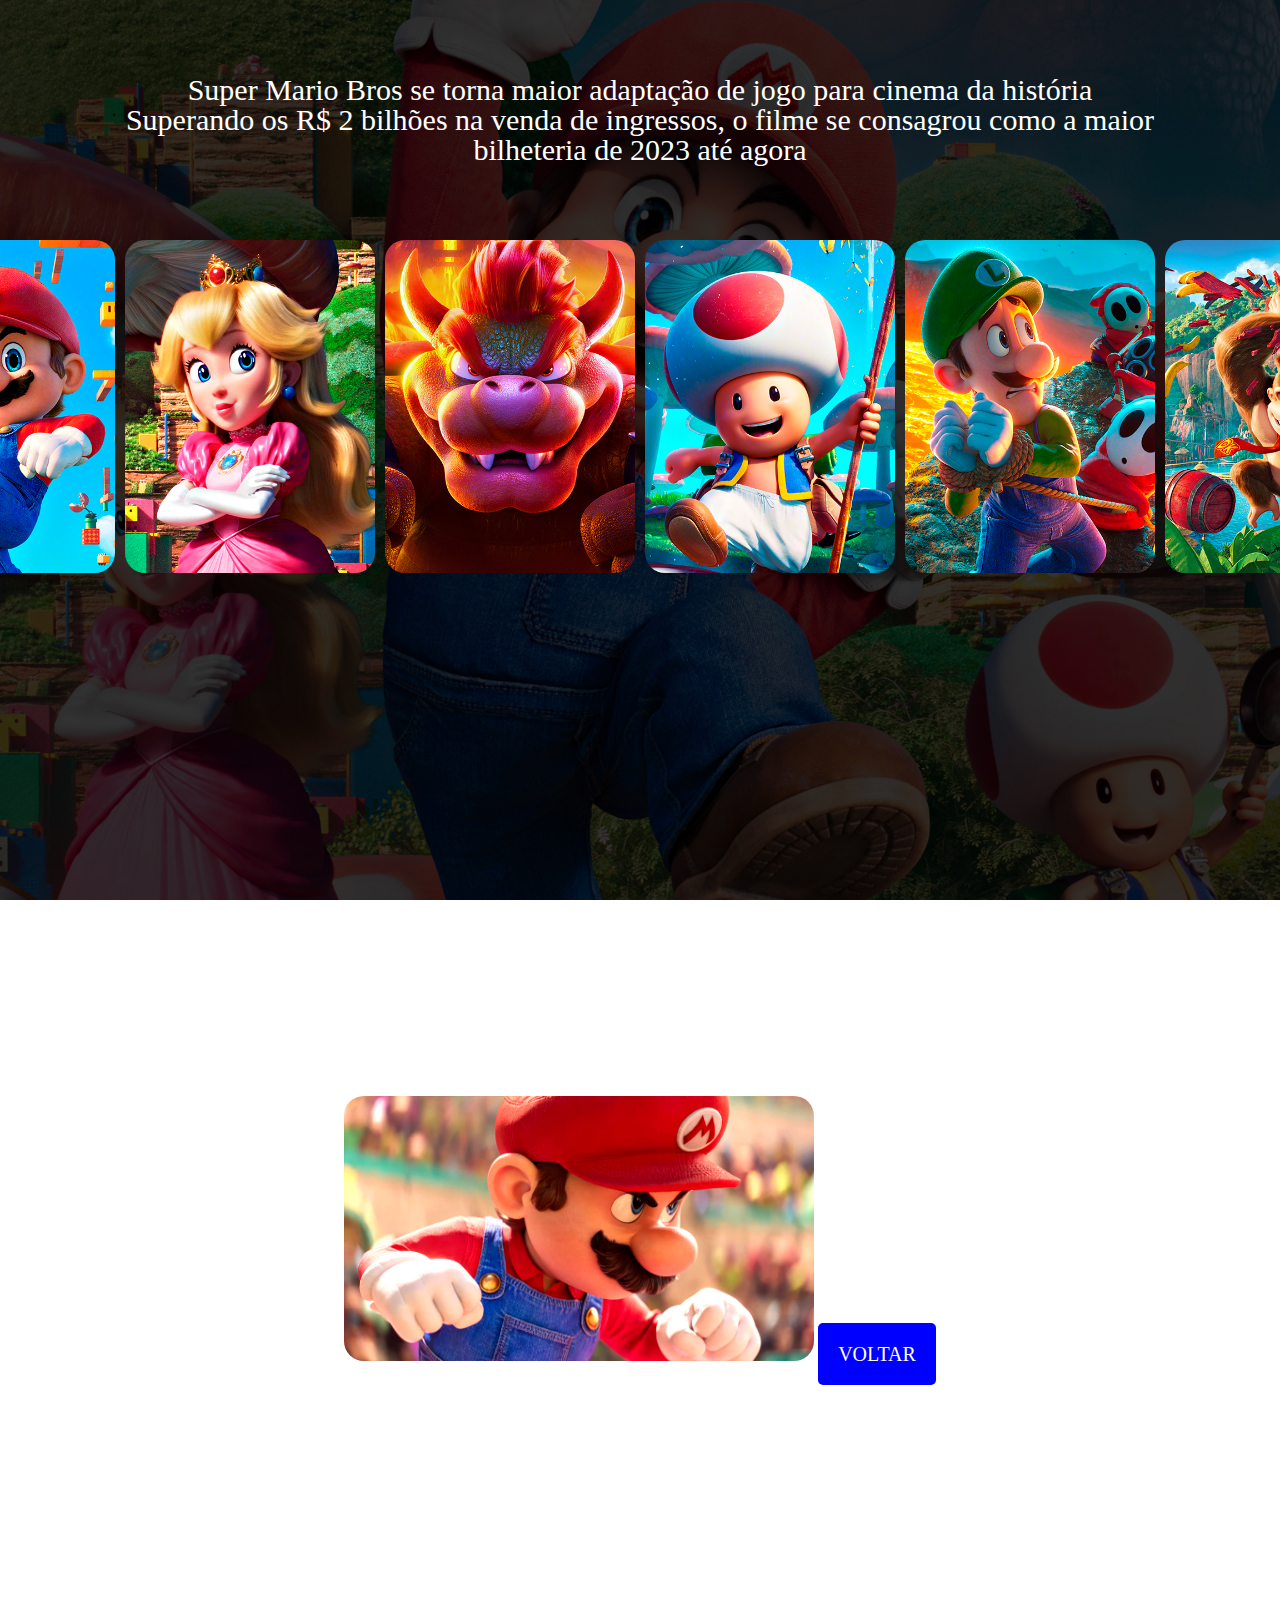
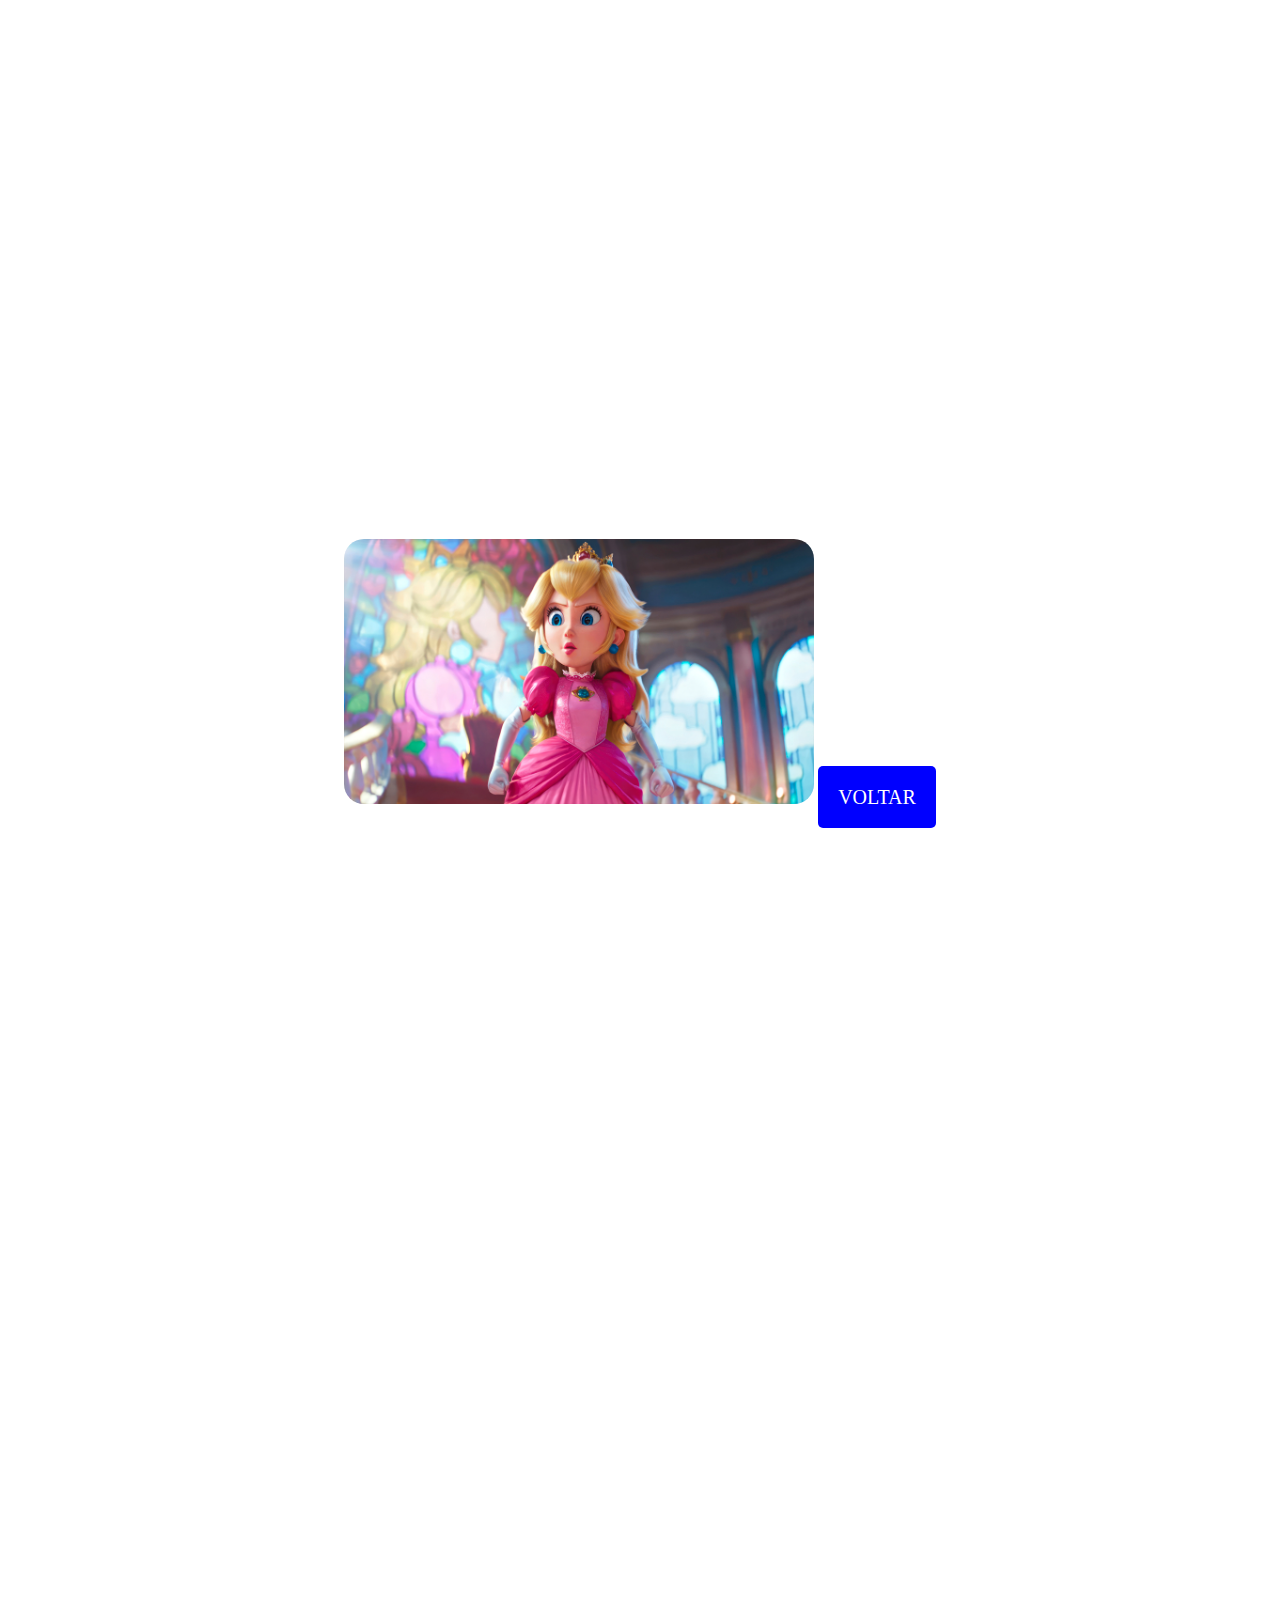
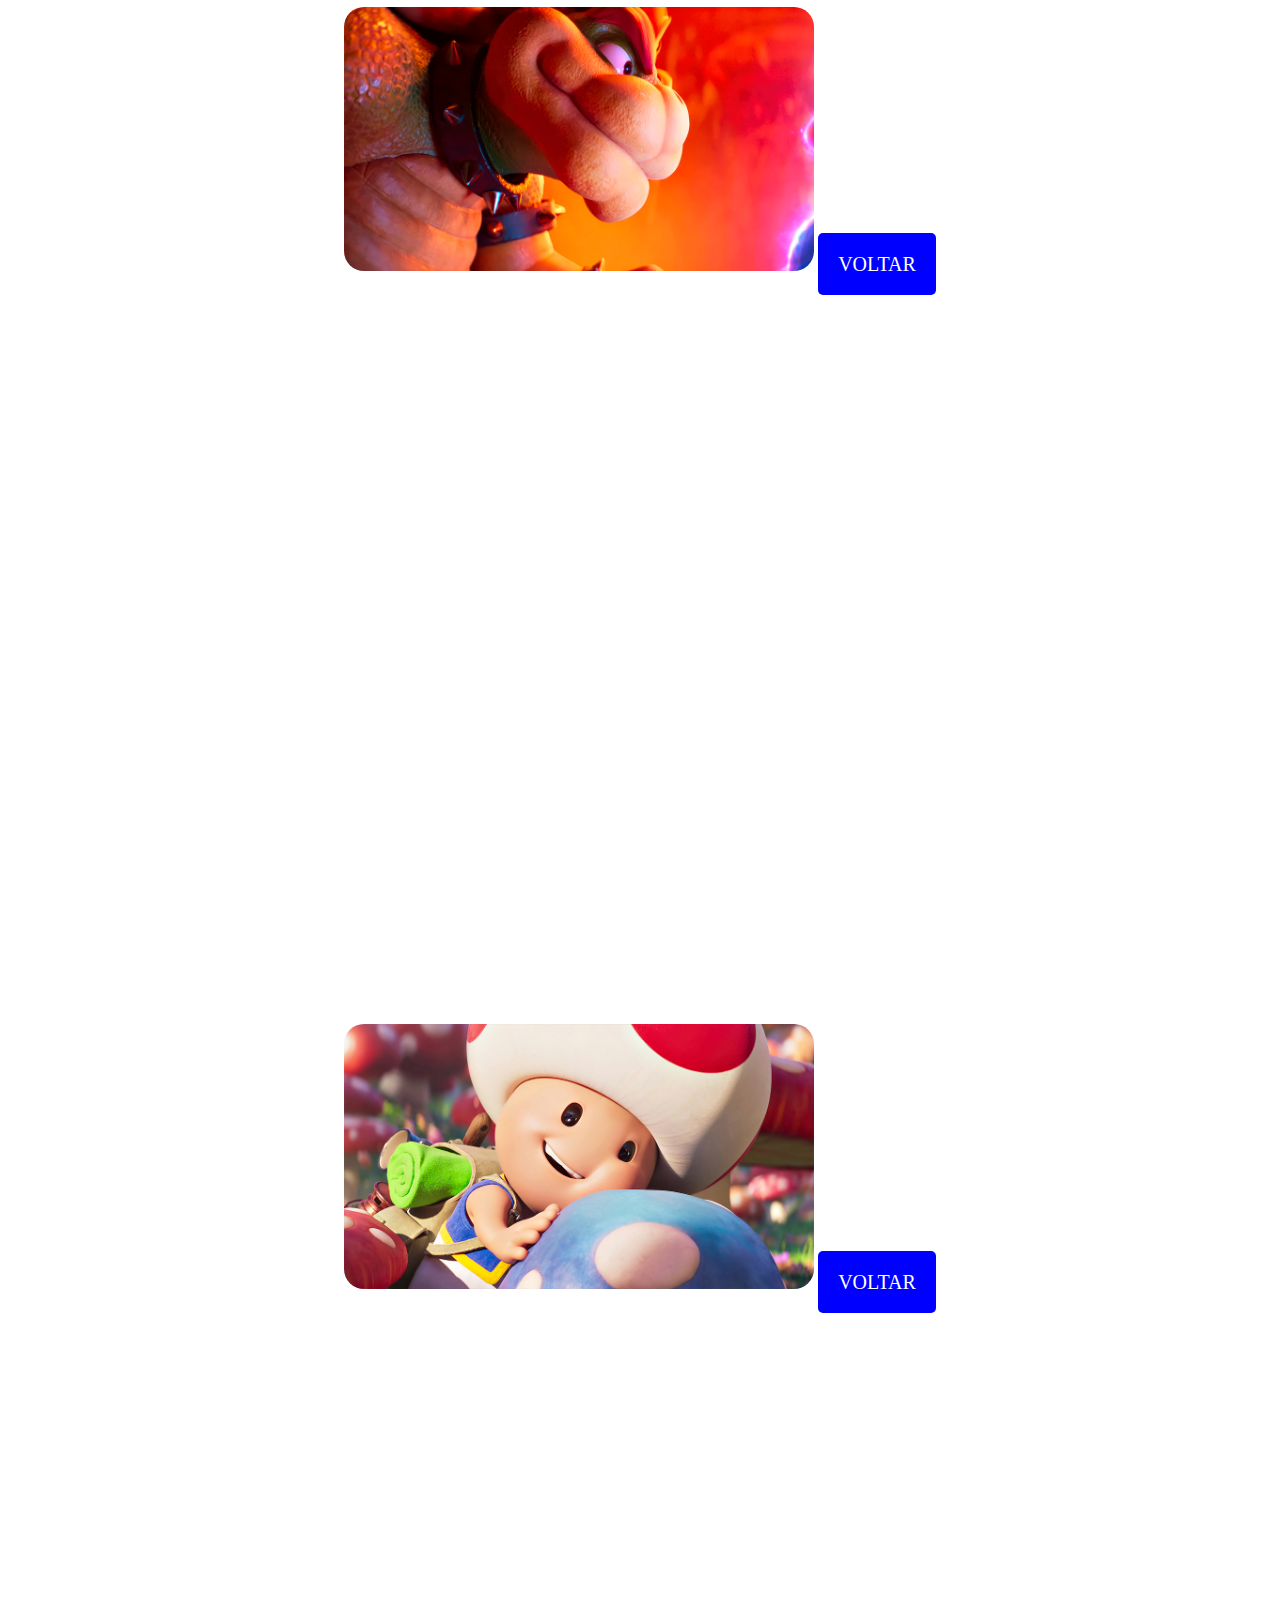
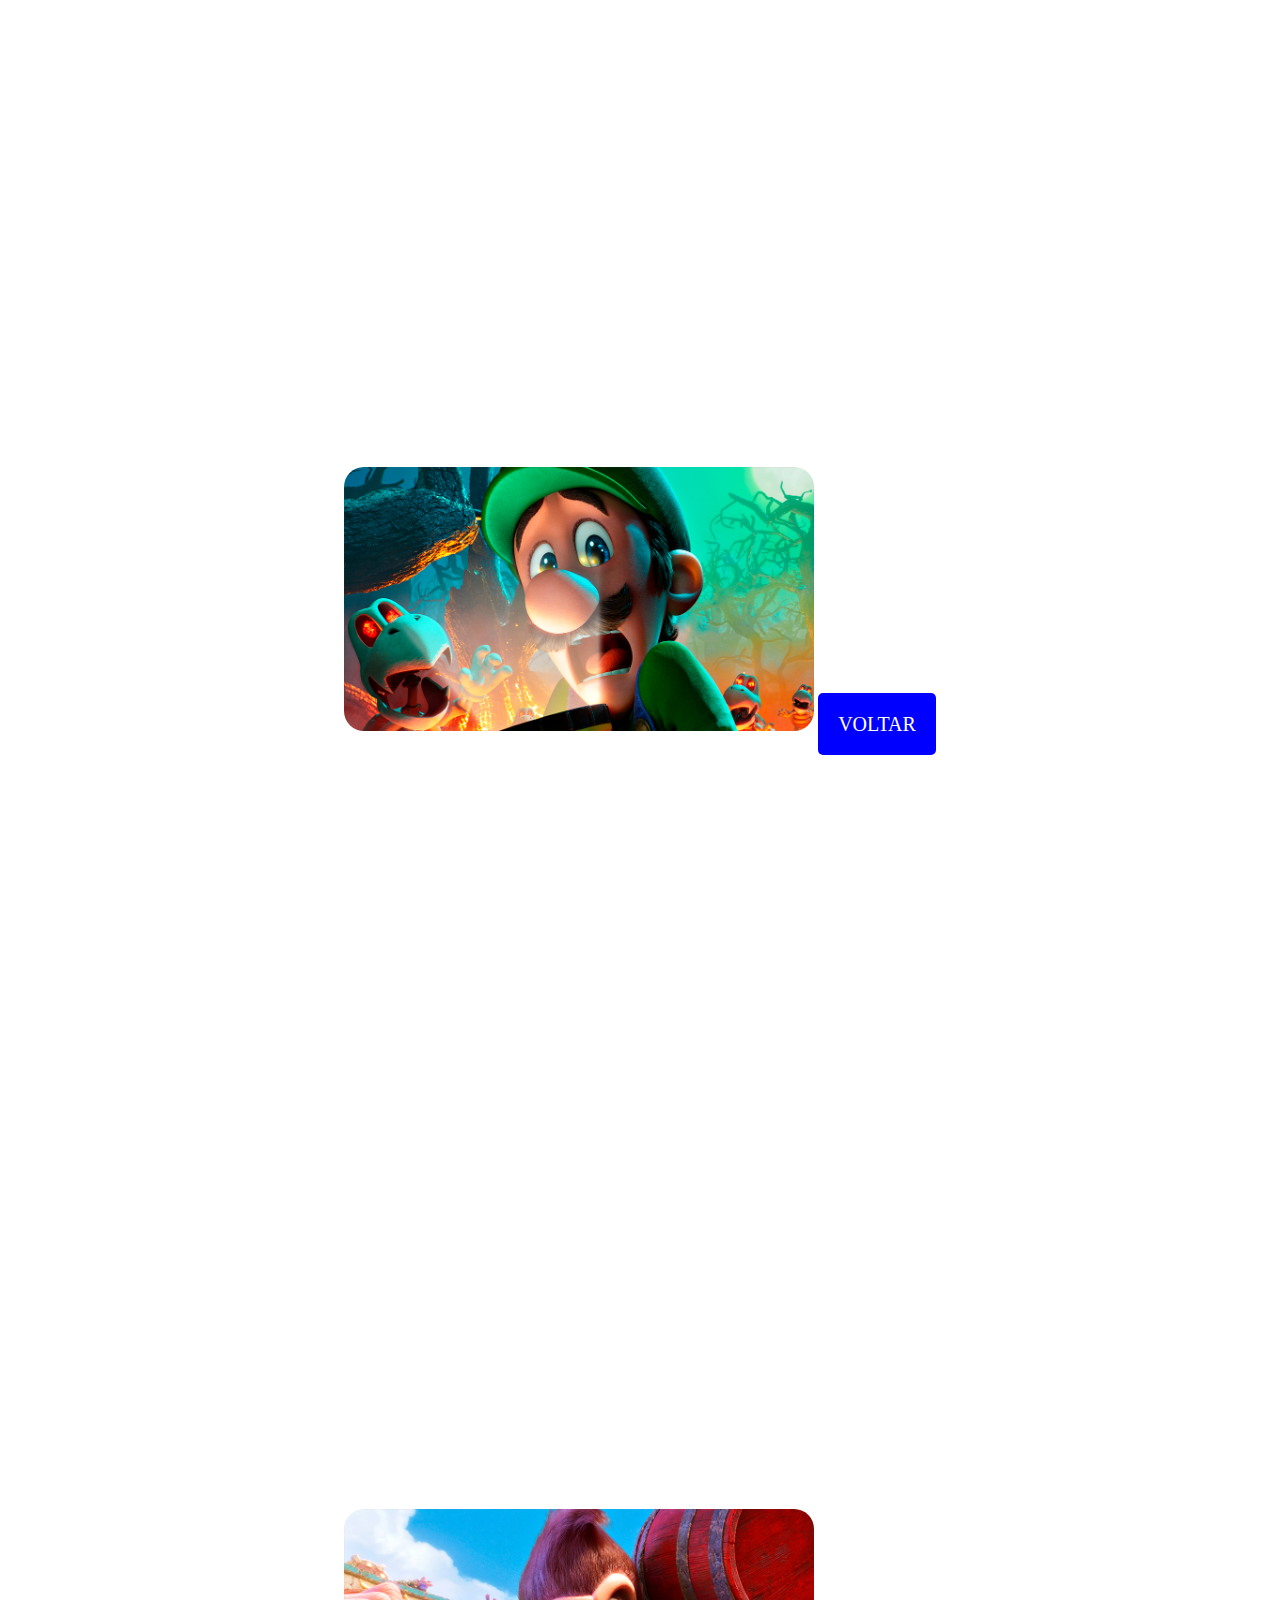
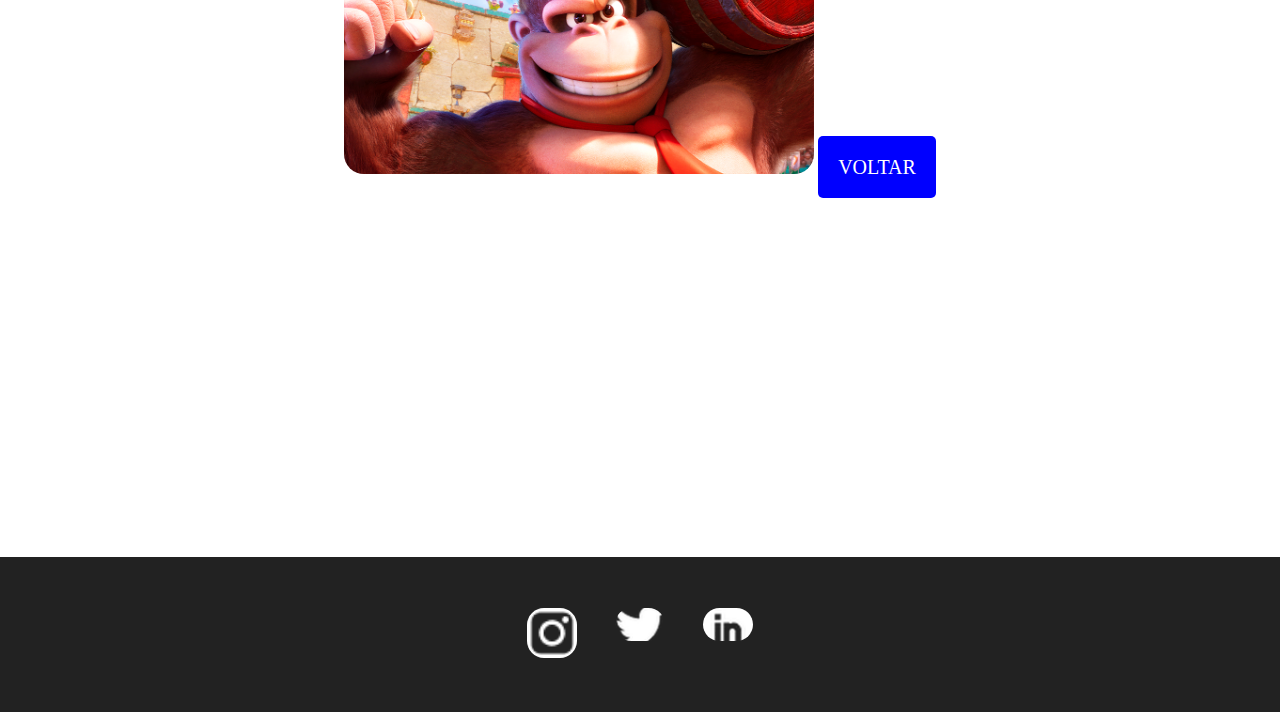
==== abertura_ok.html @ 6191c2c0 "alterando nome dos arquivos" ====
<!DOCTYPE html>
<html lang="pt-br">

<head>
    <meta charset="UTF-8">
    <meta http-equiv="X-UA-Compatible" content="IE=edge">
    <meta name="viewport" content="width=device-width, initial-scale=1.0">
    <title>Super Mario Bros</title>
    <link rel="stylesheet" href="style.css">
    <link rel="stylesheet" href="reset.css">
    <link rel="icon" href="mario_icon.png">
</head>

<body>

    <div class="mario" id="principal"> 
        <h1>Super Mario Bros se torna maior adaptação de jogo para cinema da história</h1>

        <h2> Superando os R$ 2 bilhões na venda de ingressos, o filme se consagrou como a maior bilheteria de 2023 até
            agora</h2>
    </div>

    <div class="imagens">
        <div>
        <a href="#mario"> <img src="mario.jpg" alt="" /></a>
        </div>
        <div>
            <a href="#peach"><img src="peach.jpg" alt="" /></a>
        </div>
        <div>
            <a href="#browser"><img src="browser.jpg" alt="" /></a>
        </div>
        <div>
            <a href="#toad"><img src="toad.jpg" alt="" /></a>
        </div>
        <div>
            <a href="#luigi"><img src="luigi.jpg" alt="" /></a>
        </div>
    <div>
        <a href="#donkey"> <img src="donkey.jpg" alt=""></a>
            </div>
    </div>

   
    <div class="persona" id="mario">
        <h1>MÁRIO</h1>
        <img src="mario_2.jpg" alt="" />
        <a href="#principal">VOLTAR</a>
    <P>Mario é o protagonista da série Mario Bros. Ele é um encanador corajoso e destemido que embarca em várias aventuras para salvar o Reino dos Cogumelos e resgatar a Princesa Peach. Mario é conhecido por seu boné vermelho, macacão azul e bigode espesso. Ele é um personagem versátil, capaz de pular em plataformas, derrotar inimigos e coletar power-ups para ganhar habilidades especiais. Mario é carismático, determinado e está sempre pronto para enfrentar desafios. Ele se tornou um ícone dos videogames e é amado por milhões de fãs ao redor do mundo.</P>
    </div>


    <div class="persona" id="peach">
        <h1>PRINCESA PEACH</h1>
        <img src="peach_2.jpg" alt="" />
        <a href="#principal">VOLTAR</a>
        <P> A Princesa Peach é uma personagem fundamental na série Mario Bros. Ela é a governante do Reino dos Cogumelos e constantemente se encontra em apuros, sendo sequestrada pelo vilão Bowser. Peach é retratada como uma princesa graciosa e gentil, com longos cabelos loiros e um vestido rosa icônico. Apesar de sua aparente vulnerabilidade, ela também mostra uma grande determinação e coragem ao enfrentar os desafios que surgem em seu caminho. A Princesa Peach é uma personagem carismática, amada por sua personalidade doce e por ser uma figura central na narrativa, além de ser um símbolo de esperança para Mario e Luigi em suas missões de resgate.</P>
    </div>

    <div class="persona" id="browser">
        <h1>BOWSER</h1>
        <img src="browser_2.jpg" alt="" />
        <a href="#principal">VOLTAR</a>
        <p>Bowser, também conhecido como Rei Koopa, é o principal antagonista da série Mario Bros. Ele é um grande e poderoso Koopa Troopa, com casco e chifres pontiagudos. Bowser é o líder do exército de Koopas e está constantemente tentando conquistar o Reino dos Cogumelos e sequestrar a Princesa Peach. Ele é conhecido por sua força física, habilidades de respirar fogo e por sua natureza malvada. Bowser é um adversário formidável, mas Mario e seus amigos sempre encontram uma maneira de derrotá-lo e salvar o reino.</p>
    </div>

    <div class="persona" id="toad">
        <h1>TOAD</h1>
        <img src="toad_2.jpg" alt="" />
        <a href="#principal">VOLTAR</a>
        <p> Toad é um personagem leal e corajoso da série Mario Bros. Ele é um cogumelo antropomórfico e é conhecido por sua aparência distintiva com um boné e colete. Toad é frequentemente retratado como um auxiliar de confiança de Mario e Luigi, fornecendo informações úteis e oferecendo suporte em suas aventuras. Ele é rápido e ágil, e muitas vezes é encarregado de tarefas importantes para ajudar seus amigos. Apesar de sua estatura pequena, Toad é destemido e está sempre disposto a enfrentar desafios para proteger o Reino dos Cogumelos.</p>
    </div>

    <div class="persona" id="luigi">
        <h1>LUIGI</h1>
        <img src="luigi_2.jpg" alt="" />
        <a href="#principal">VOLTAR</a>
        <p>Luigi é o irmão de Mario e um personagem coadjuvante na série Mario Bros. Ele compartilha muitas semelhanças com Mario em termos de aparência, mas é retratado como um pouco mais alto e magro. Luigi muitas vezes acompanha Mario em suas aventuras e é conhecido por seu salto alto e habilidades acrobáticas. Ele é retratado como um personagem tímido e medroso, mas, no fundo, possui uma grande coragem e determinação para ajudar seu irmão e salvar o reino. Luigi é um personagem adorável e muitos fãs apreciam sua personalidade única.</p>
    </div>

    <div class="persona" id="donkey">
        <h1>DONKEY KONG</h1>
        <img src="donkey_2.jpg" alt="" />
        <a href="#principal">VOLTAR</a>
        <p> Donkey Kong é um personagem icônico da série de jogos Mario Bros. Ele é um gorila poderoso e também é conhecido como o líder dos Kong. Inicialmente, Donkey Kong era um vilão, sequestrando a Princesa Peach, mas ao longo do tempo, ele se tornou um herói e aliado de Mario. Donkey Kong é forte, ágil e usa sua força para superar obstáculos e derrotar inimigos. Ele é conhecido por suas habilidades de escalada e por usar barris como armas. Donkey Kong é um personagem carismático e adorado pelos fãs.
        </p>
    </div>



    <footer class="footer">
        <div class="footer-social">
        <a href="#" target="_blank"> 
            <img src="insta.png" alt="instagram logo">
         </a>
        
        <a href="#">
       <img src="Group.png" alt="instagram logo">
        </a>
        <a href="#" target="_blank"> 
            <img src="Linkedin.png" alt="instagram logo">
        </a>
        
    </div>
       
        </footer>

</body>

</html>
---- style.css ----
body{
    background: url(pag_01_fundo.jpg);
   width: 100vw;
   height: 100vh;
   background-position: center;
   background-size: cover;
   background-attachment: fixed;
   margin-bottom: 200px;
}

.mario {
   color: white;
   text-align: center;
   font-family: Bebas Neue, cursive;
   font-size: 30px;
   margin: 50px;
   padding: 25px;


}

h1 {
    font-size:40px ;
    padding:10px ;
    color: white;
    padding-top: 5px;
    font-family: 'sigma' ,cursive; 
}

h2 {
    font-size:40px ;
    padding:50px ;
}

img {
    width: 250px;
    border-radius: 20px;
}

img:hover{
    width: 280px;
    vertical-align: auto; 
}

.imagens {
    display: flex;
    justify-content: center;
    gap: 10px;
    border-radius: 50px;
    vertical-align: auto;
    align-items: center;
}

.persona {
    color: white;
    margin: 150px;
    text-align: center;
    padding: 20px;
}

.persona h1 {
    margin-top: 300px;
    font-size: 50px;
    text-align: center;
    font-family: 'bebas neue' ,cursive;
}

.persona p {
    text-align: justify;
    font-size: 25px;
    font-family: 'sigma', cursive;
    color: white;
    margin: 10px;
    padding-top: 40px;
   text-align: center;
}

.persona a {
    font-size: 20px;
    text-decoration: none;
    color: white;
    background-color: blue;
    border-radius: 5px;
    padding: 20px;
    text-align: center;
    }
   
    .persona img { 
        width: 50%; 
        border-radius: 20px;
    }

.botao {
    display: flex;
    justify-content: center;
    align-items: center;
    width: 10%;
    background-color: black;
    border-radius: 10px;
}

.botao a {
    text-decoration: none;
    color: white;
    font-size: 16px;
    font-family: 'Bebas Neue', cursive;
    text-align: center;
    padding: 10px;
}

.botao img {
    display: flex;
    justify-content: center;
    align-items: center;
    margin-left: auto;
    margin-right: auto;
    width: 80%;
    padding: 10px;
}

.botao:hover {
    display: flex;
    justify-content: center;
    align-items: center;
    width: 12%;
    text-align: center;
    background-color: black;
    border-radius: 10px;
    box-shadow: 2px 2px 10px #000000;
}

.abertura{
    background: url(abertura.jpg);
    background-size: 100%;
}

.pag1 {
    display: flex;
    justify-content: center;
    align-items: center;
    width: 100%;
    border-radius: 10px;
}

.pag1 a {
    text-decoration: none;
    color: white;
    font-size: 16px;
    font-family: 'Bebas Neue', cursive;
    text-align: center;
    padding: 10px;
}

.pag1 img {
    display: flex;
    justify-content: center;
    align-items: center;
    margin-left: auto;
    margin-right: auto;
    width: 80%;
    padding: 30px;
    margin-top: 75%;
    
}

.pag1 img:hover {
    width: 300px;
    box-shadow: #705252;
}

.footer {
    font-family: "Bebas Neue"
    cursive;
    font-size: 20px;
    background-color: rgb(34, 34, 34 );
    color: white;
    display: flex;
    align-items: center;
    justify-content: center;
    padding: 3rem;
    max-width: 96rem;
    margin: 0 auto;
    flex-direction: column;
    }
    
    .footer img {
    width: 50px;
    padding: 3px;
    }
    
    .footer-social {
    display: flex;
    gap: 2rem;
    }
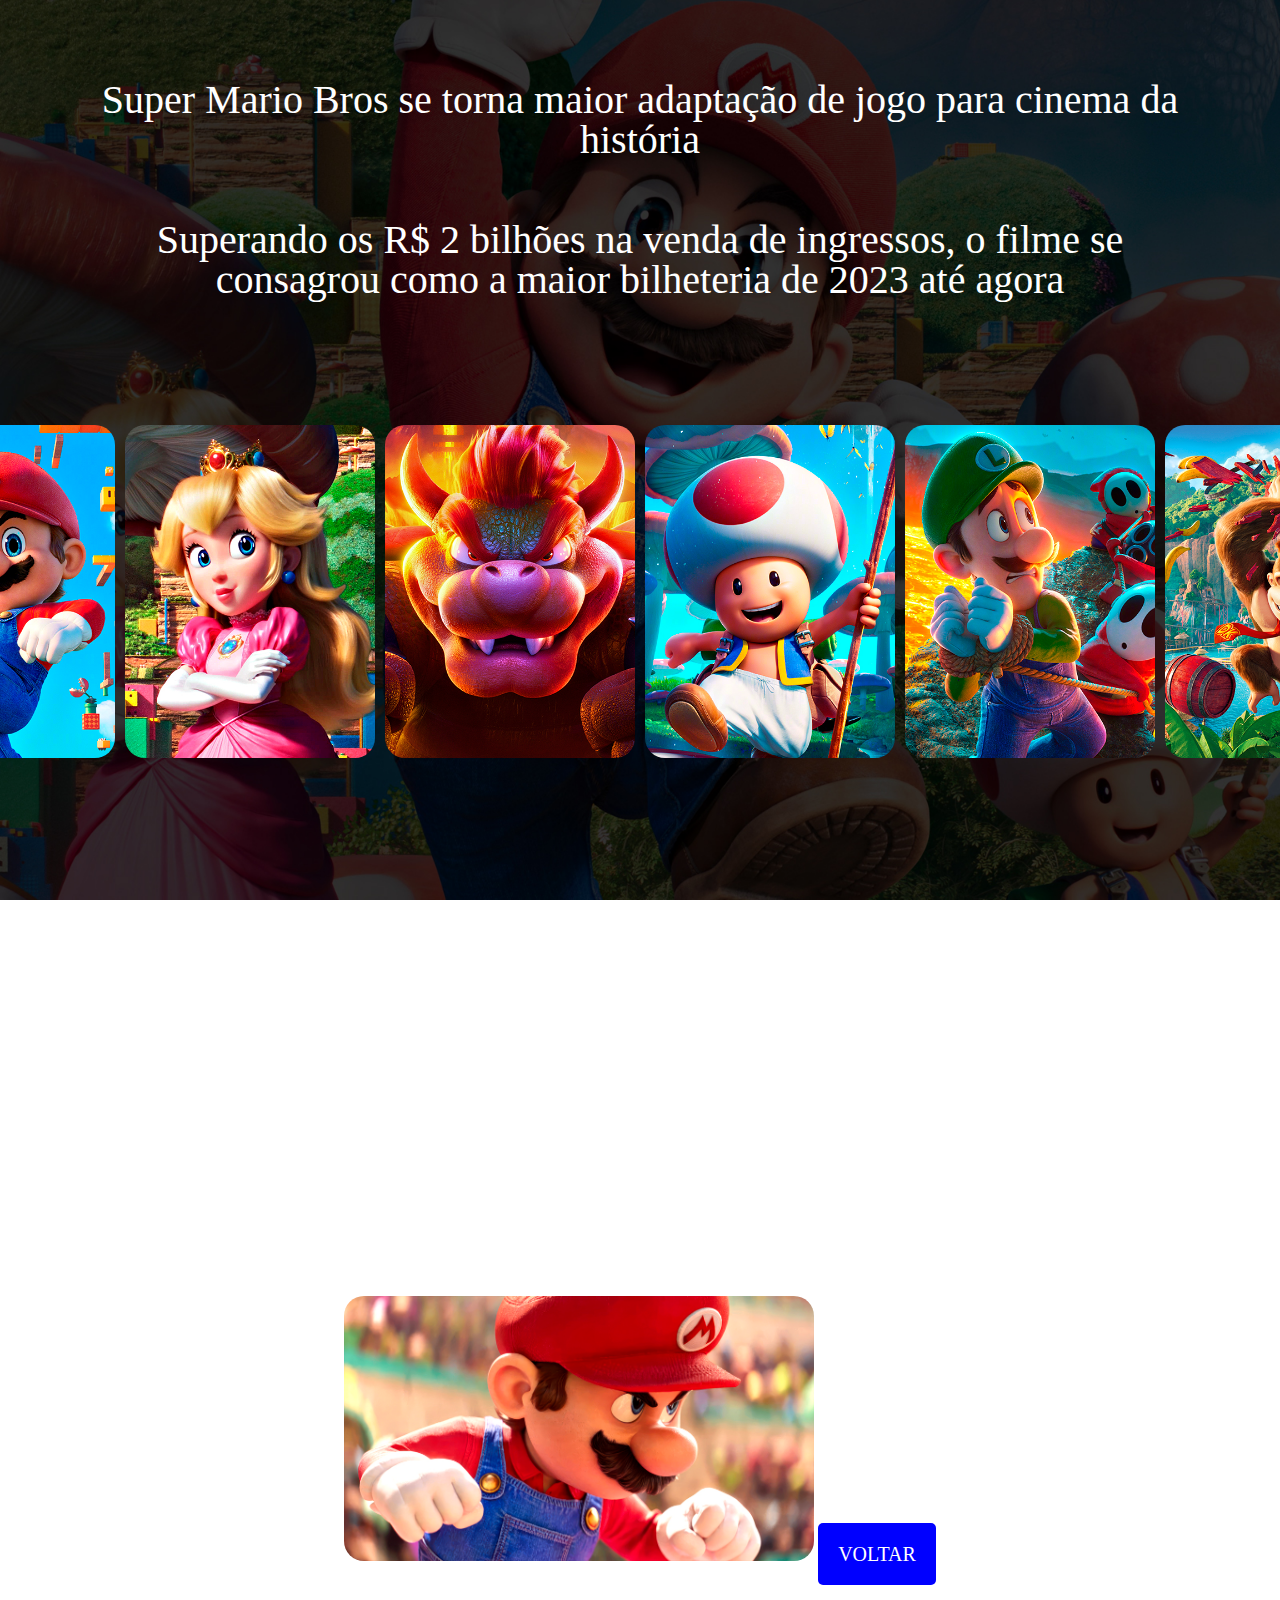
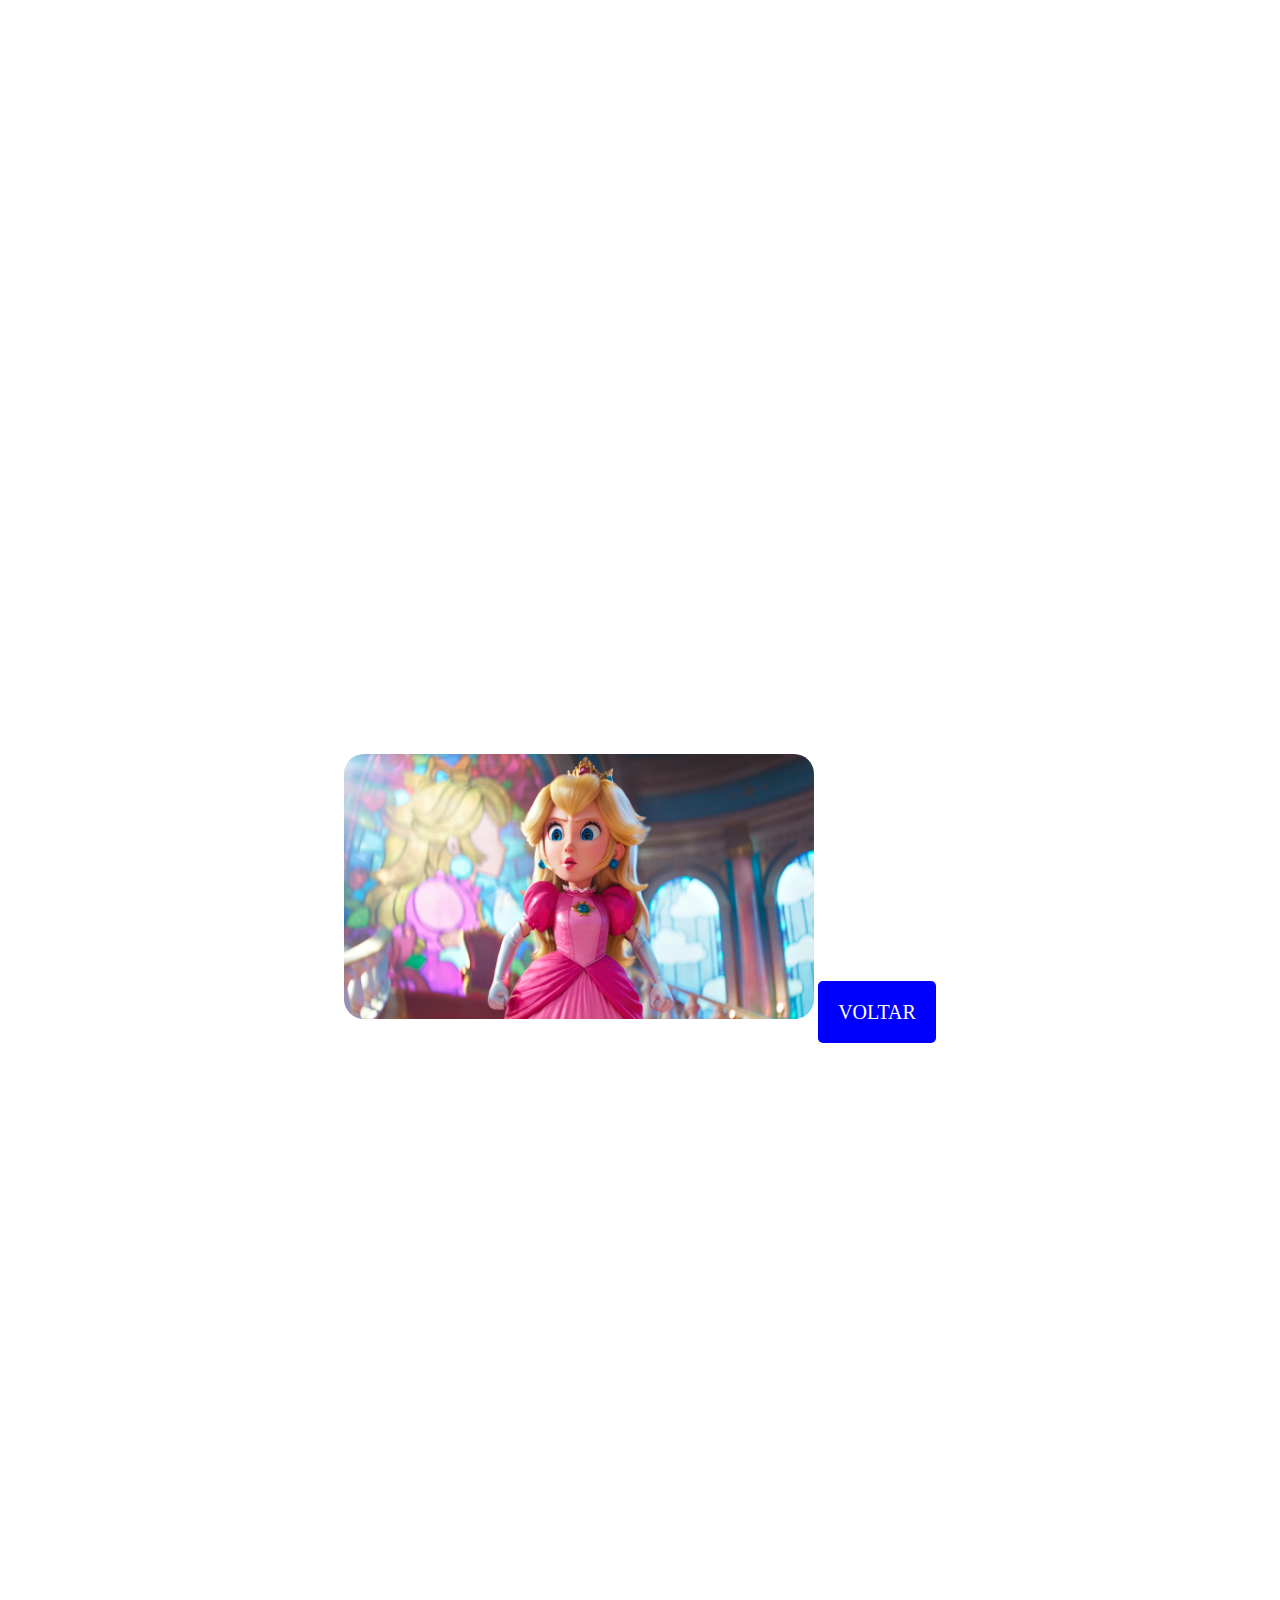
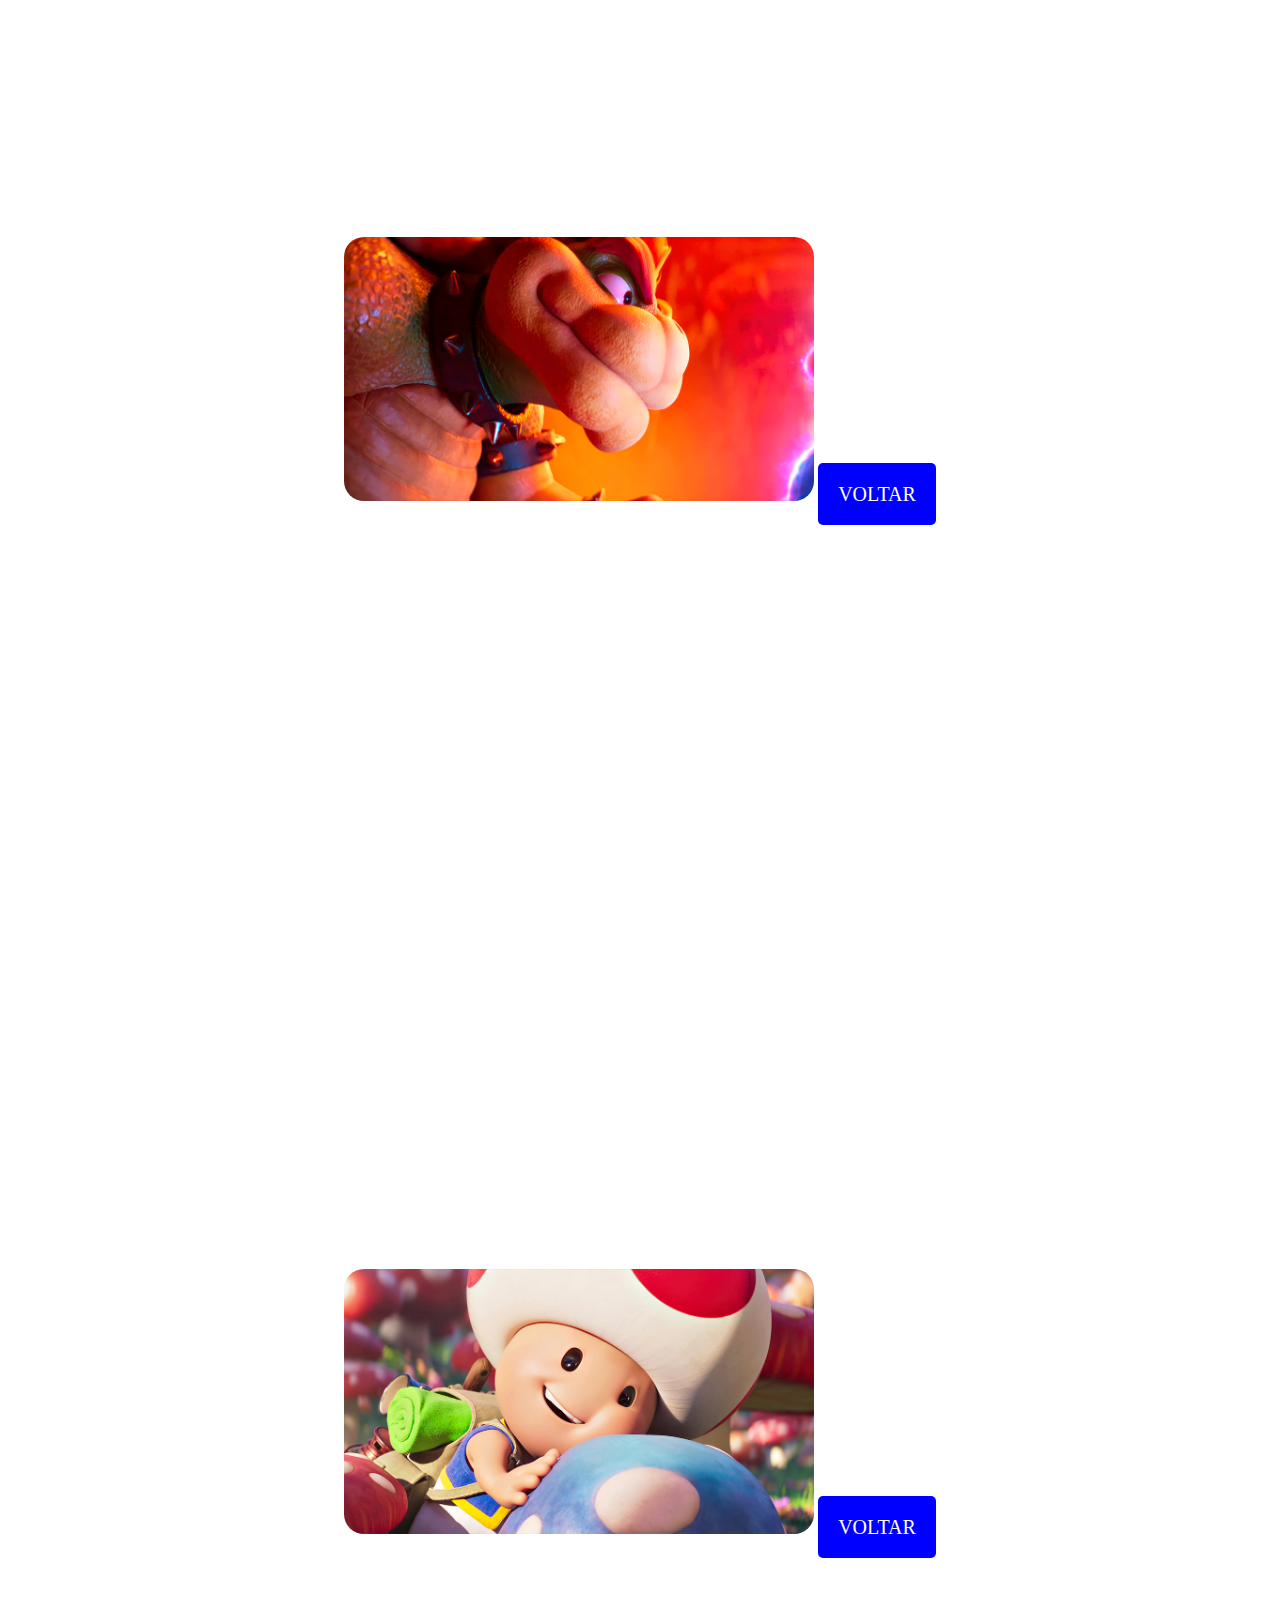
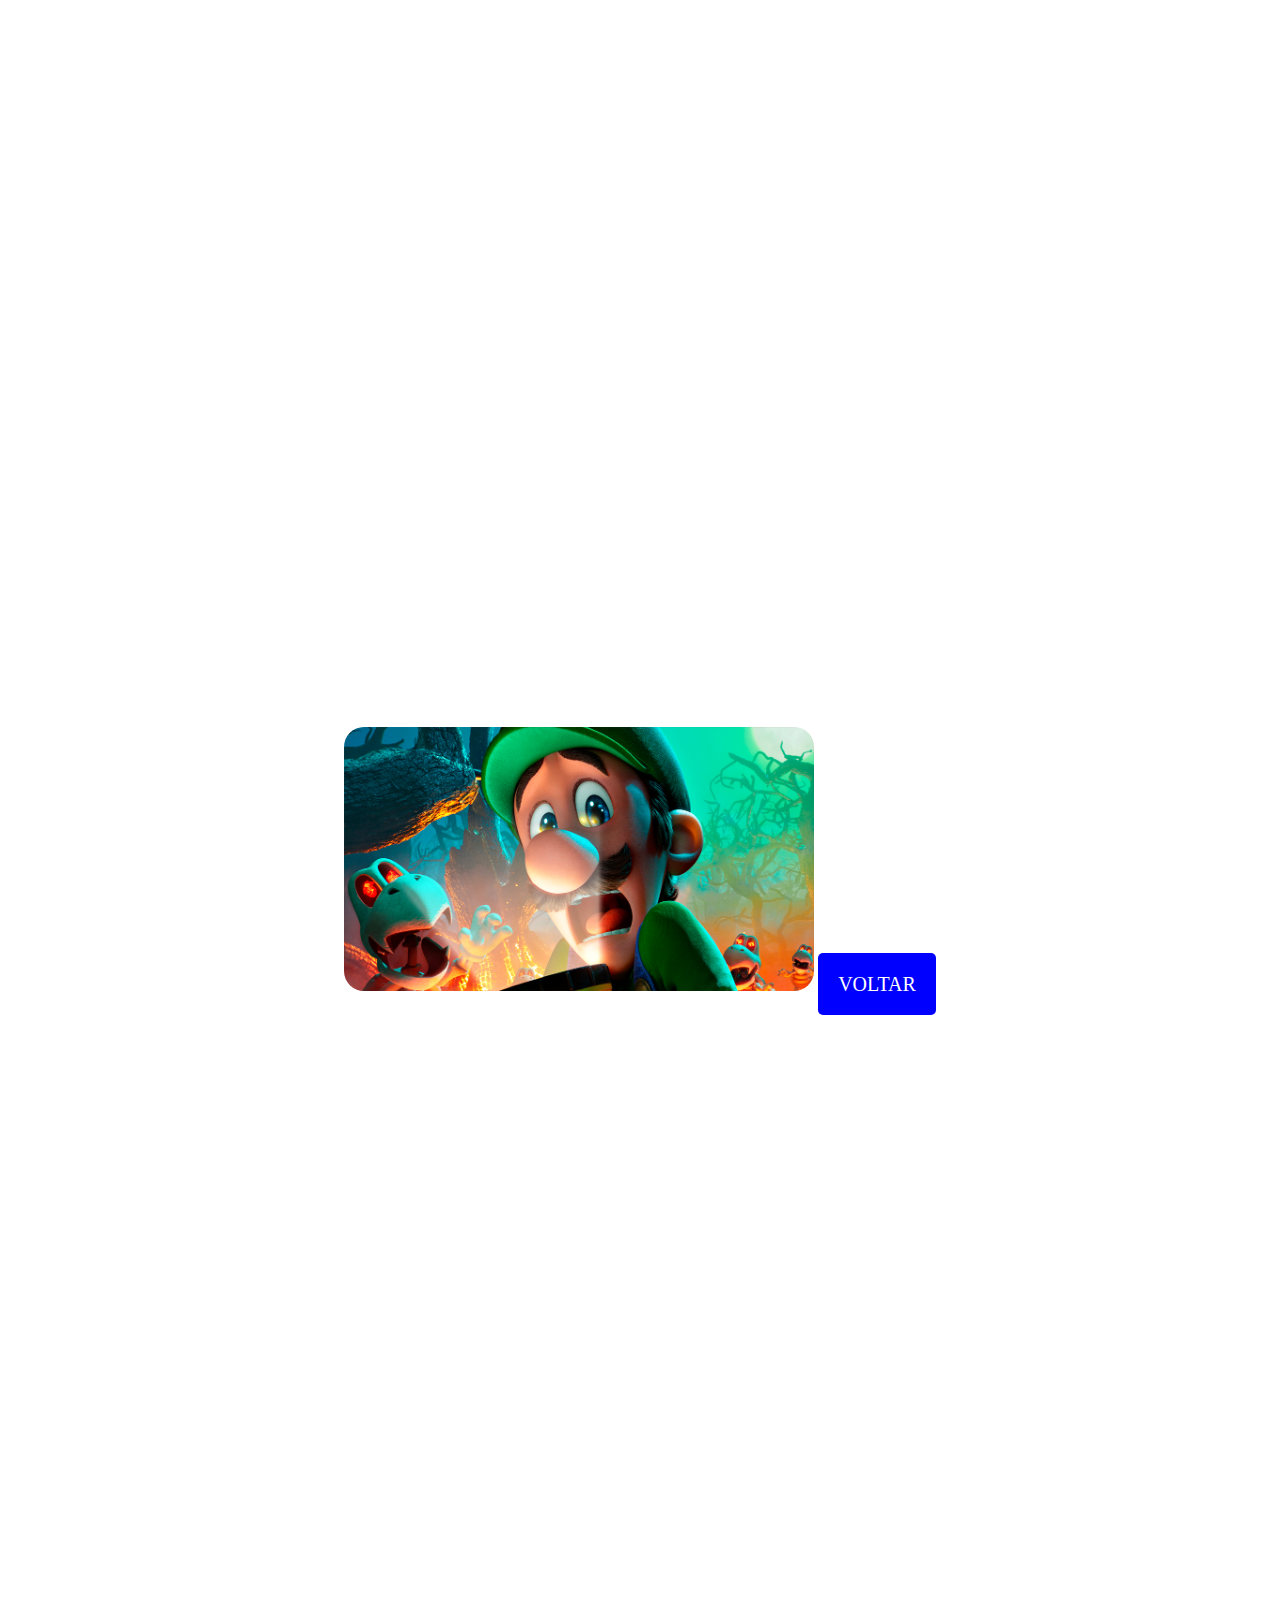
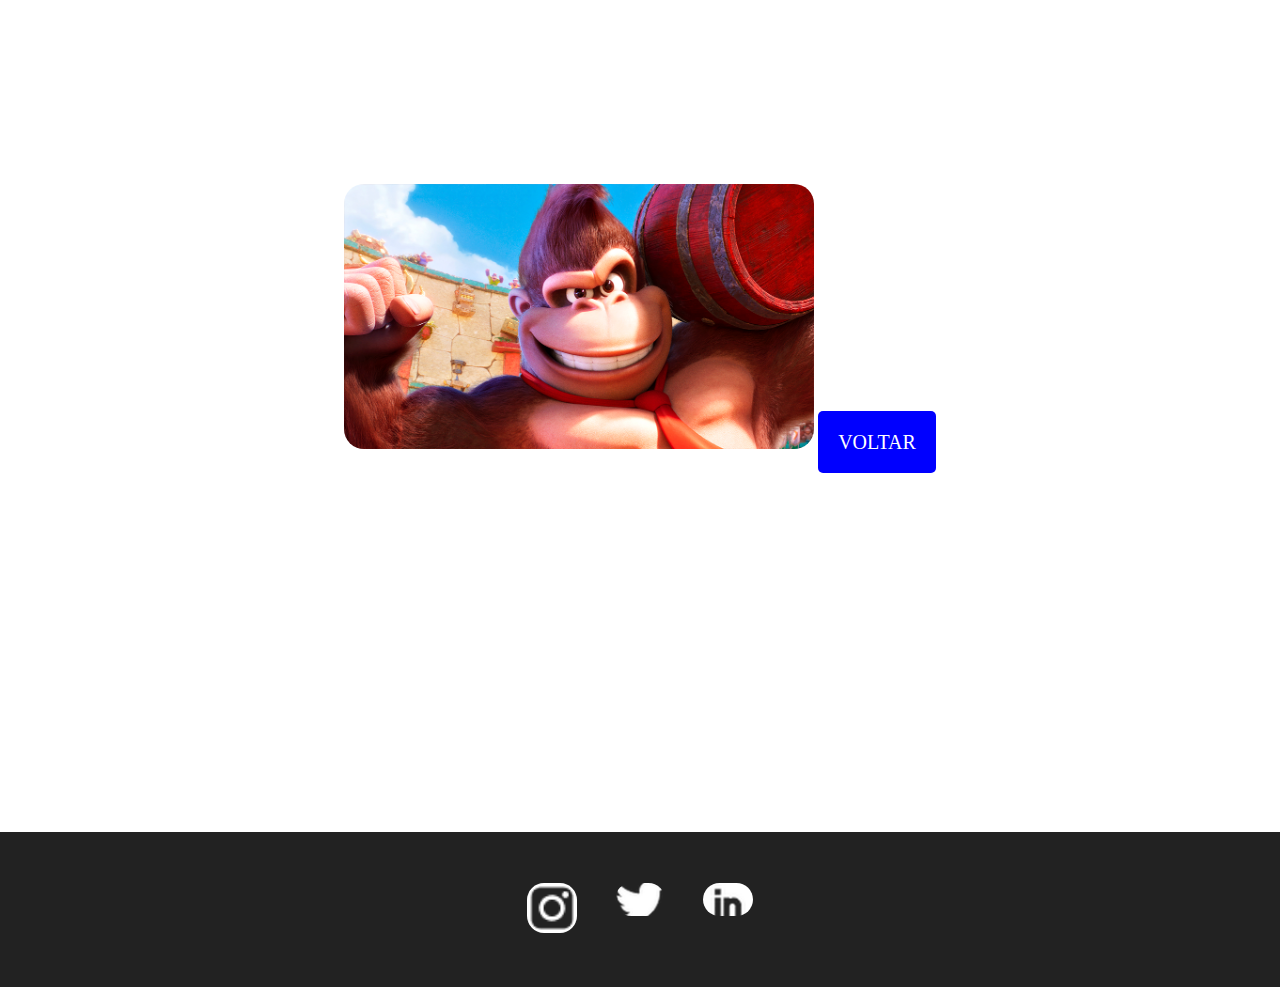
==== commit f519532f: "ajustando o reset" ====
--- a/abertura_ok.html
+++ b/abertura_ok.html
@@ -6,8 +6,8 @@
     <meta http-equiv="X-UA-Compatible" content="IE=edge">
     <meta name="viewport" content="width=device-width, initial-scale=1.0">
     <title>Super Mario Bros</title>
+    <link rel="stylesheet" href="reset.css">
     <link rel="stylesheet" href="style.css">
-    <link rel="stylesheet" href="reset.css">
     <link rel="icon" href="mario_icon.png">
 </head>
 
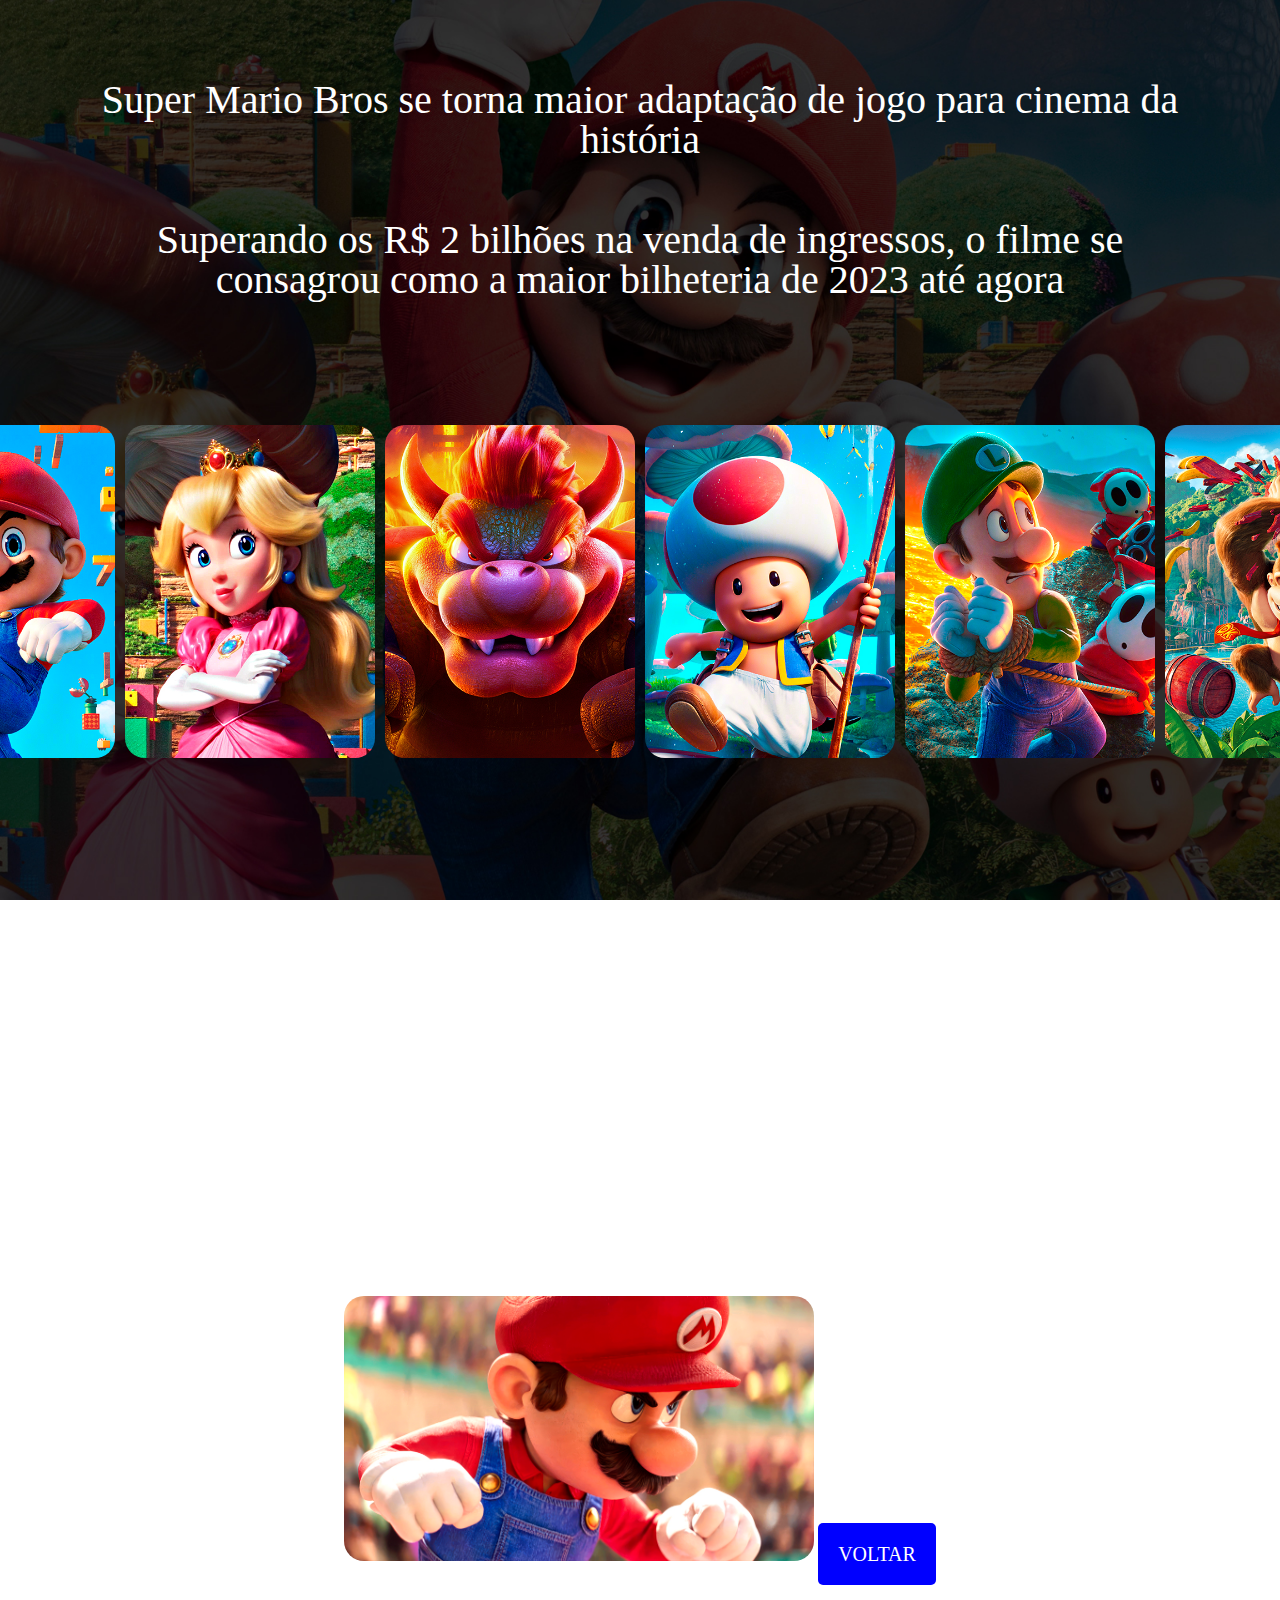
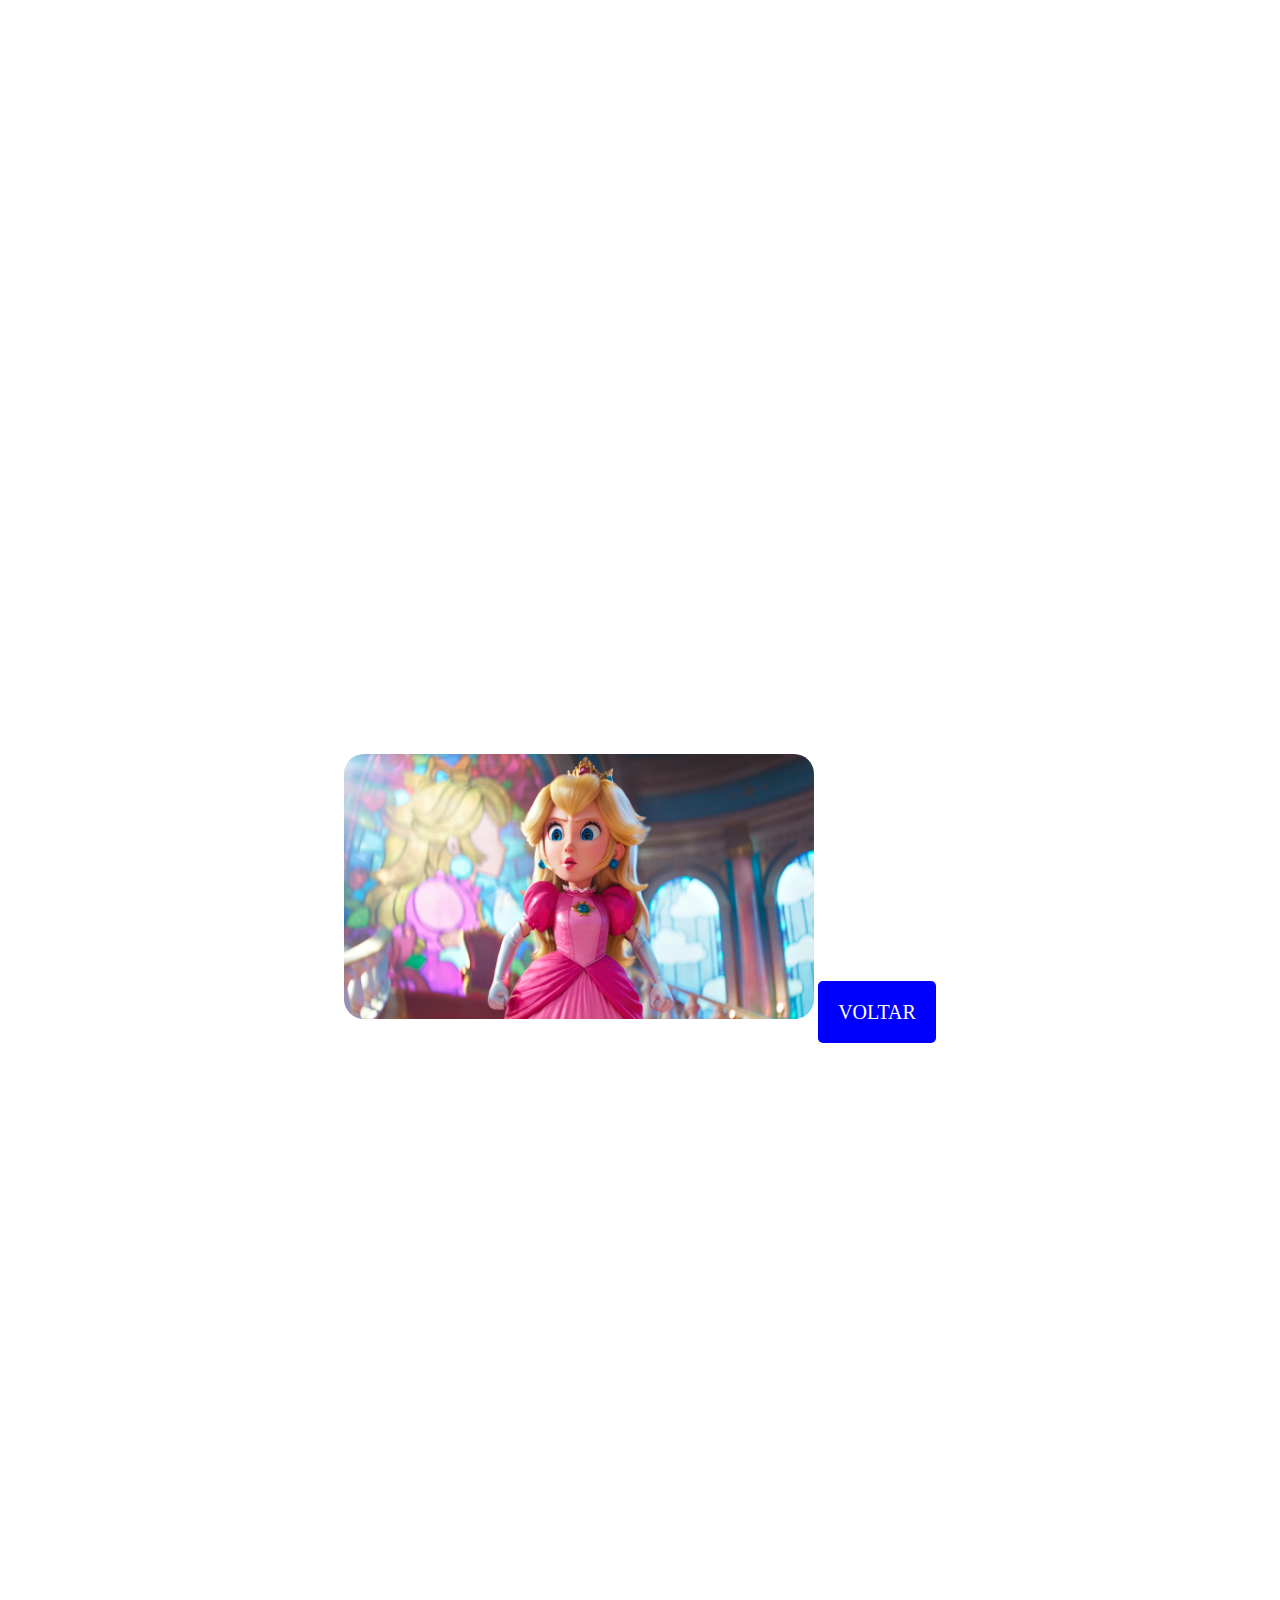
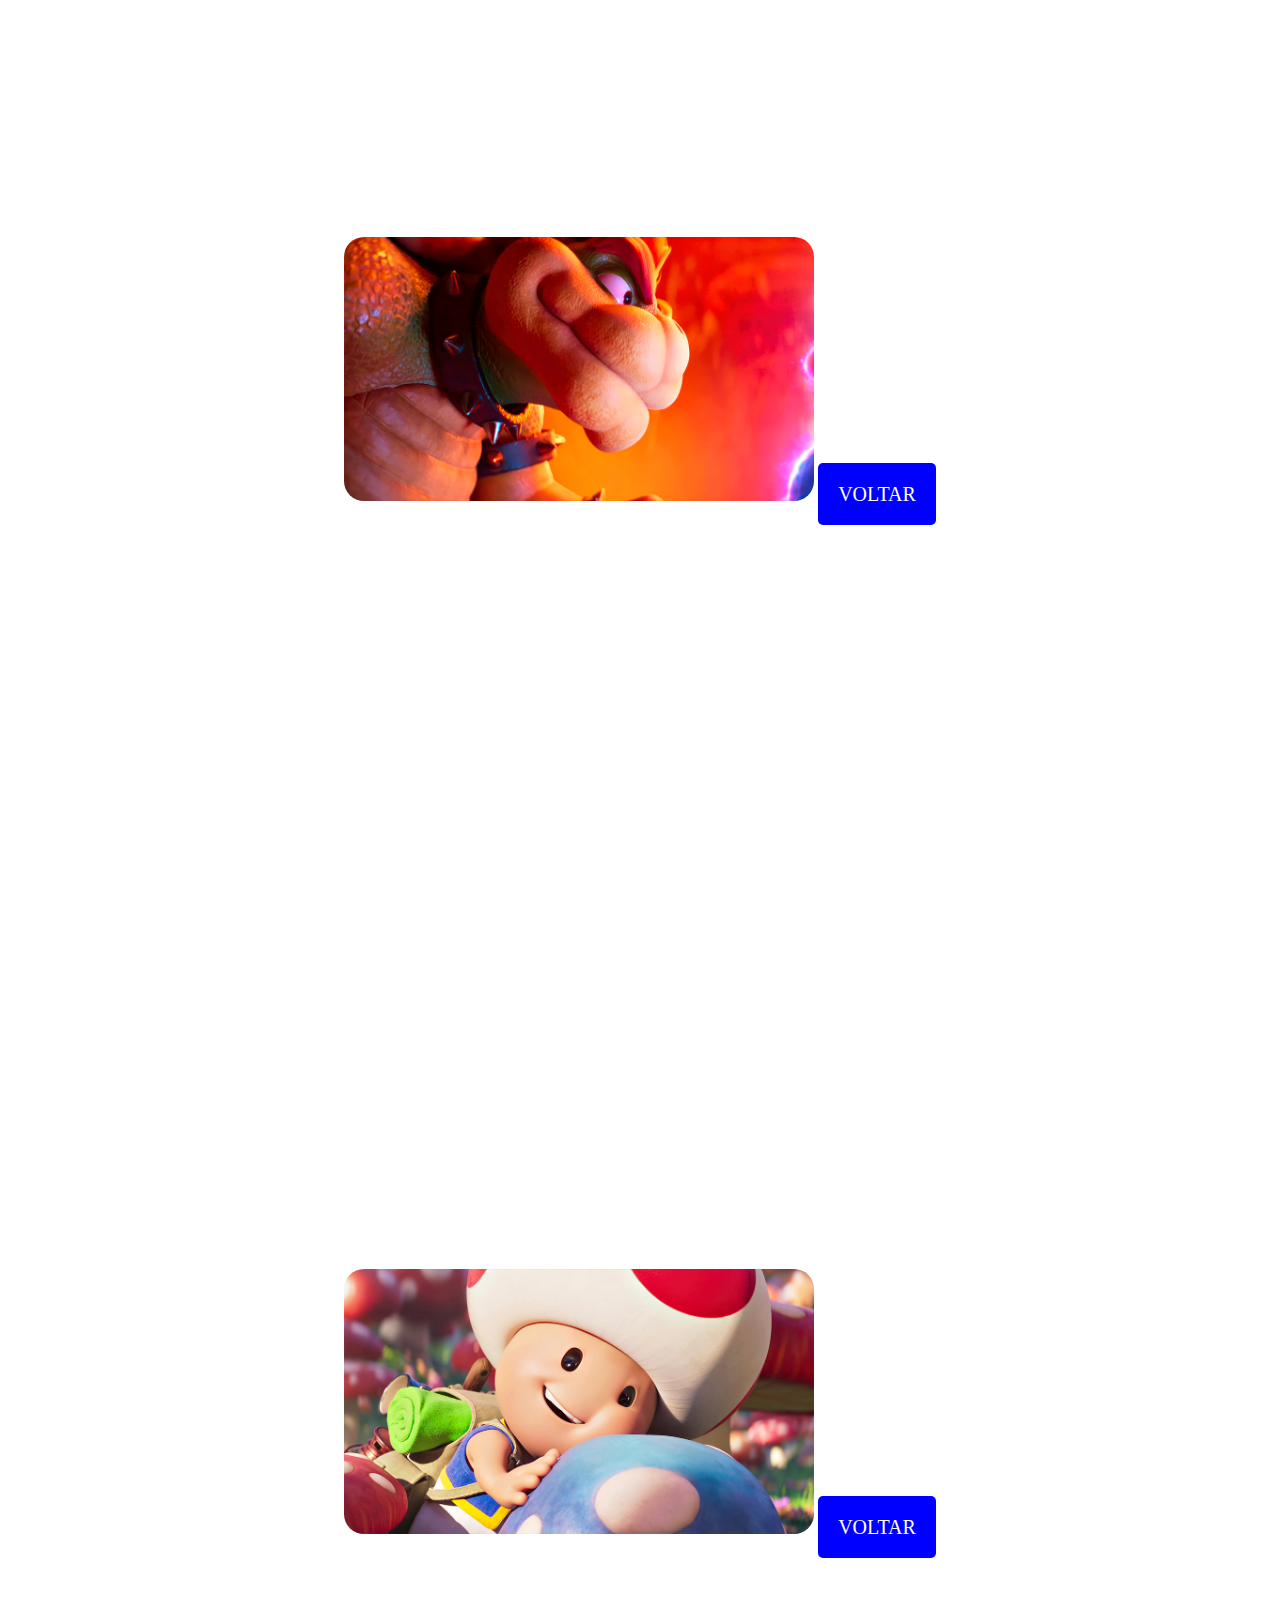
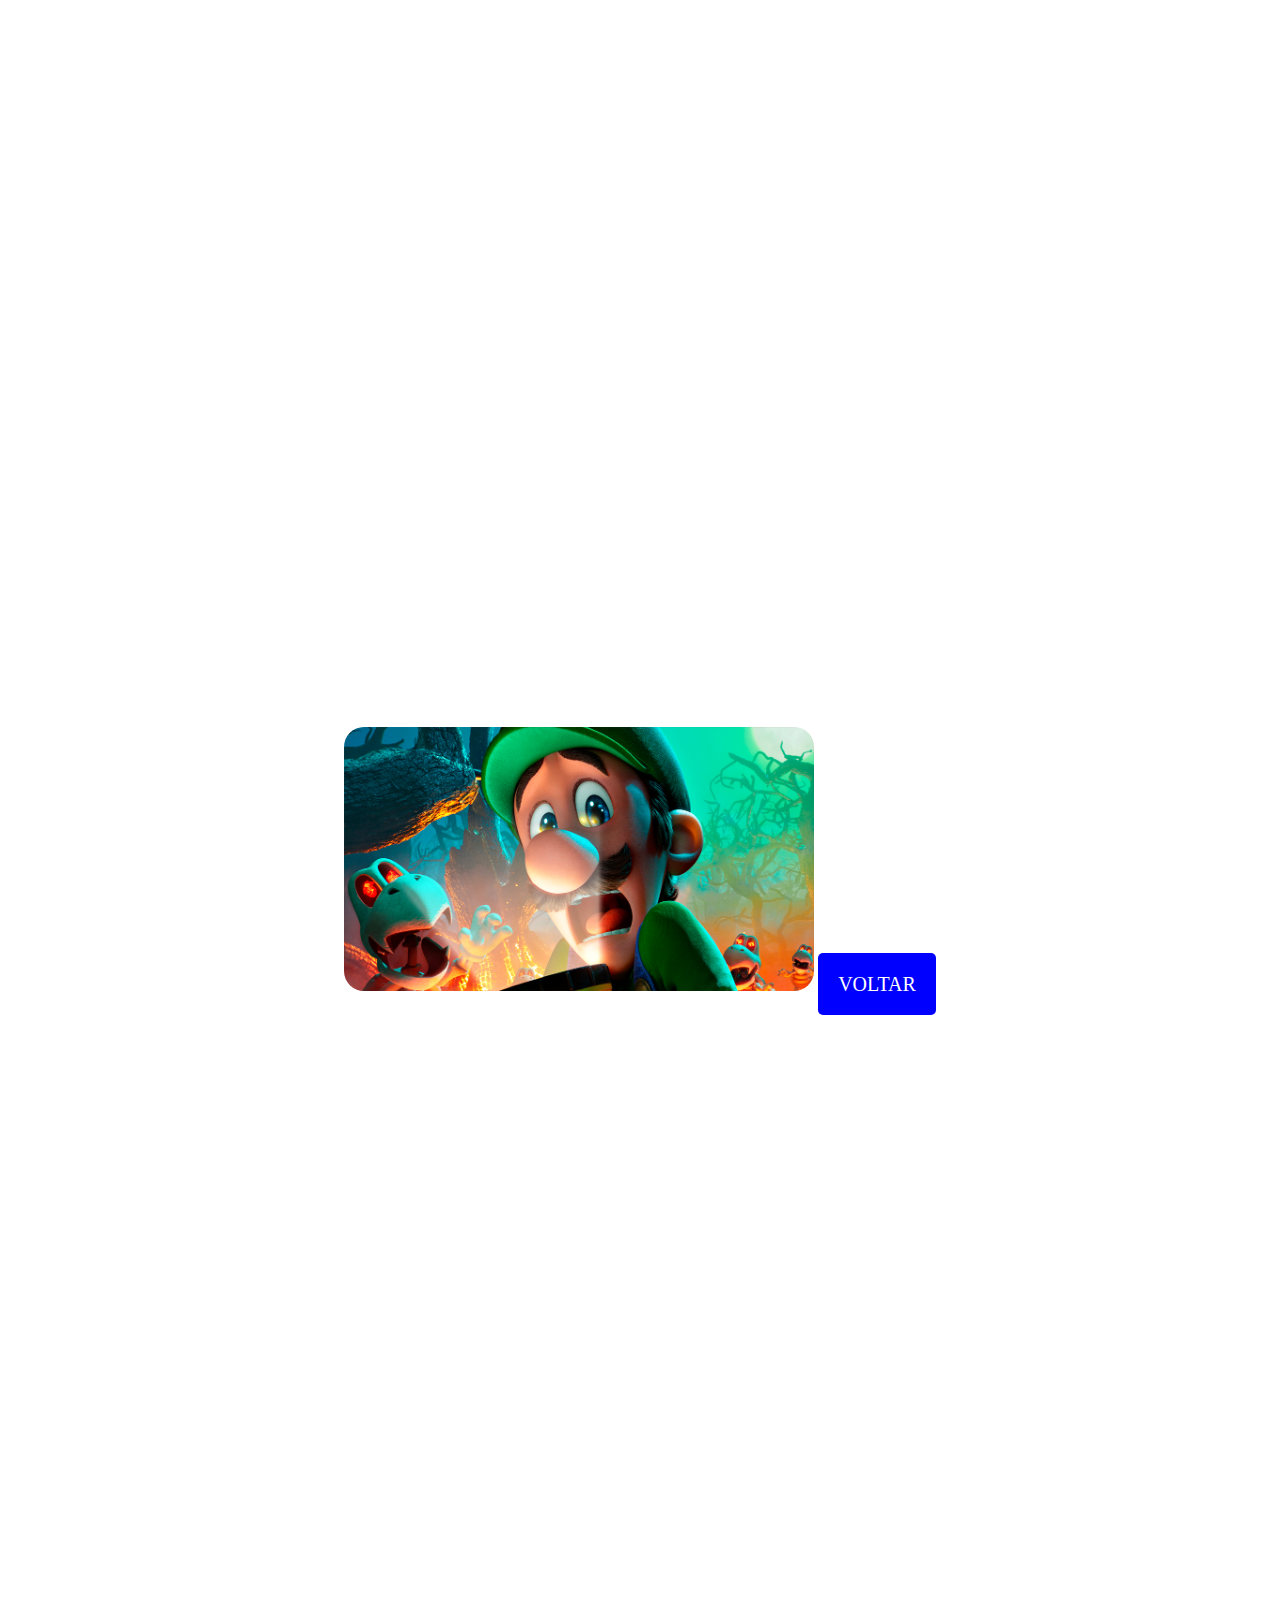
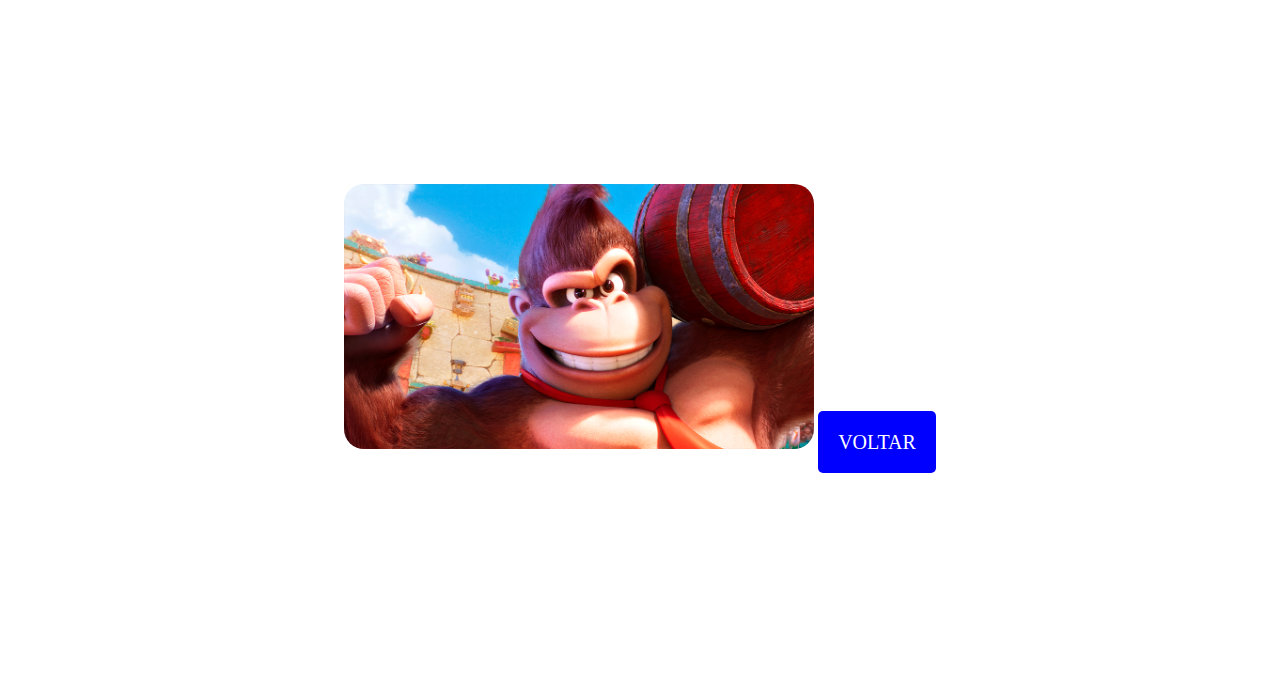
==== commit 25500121: "Update abertura_ok.html" ====
--- a/abertura_ok.html
+++ b/abertura_ok.html
@@ -86,25 +86,6 @@
         </p>
     </div>
 
-
-
-    <footer class="footer">
-        <div class="footer-social">
-        <a href="#" target="_blank"> 
-            <img src="insta.png" alt="instagram logo">
-         </a>
-        
-        <a href="#">
-       <img src="Group.png" alt="instagram logo">
-        </a>
-        <a href="#" target="_blank"> 
-            <img src="Linkedin.png" alt="instagram logo">
-        </a>
-        
-    </div>
-       
-        </footer>
-
 </body>
 
 </html>
